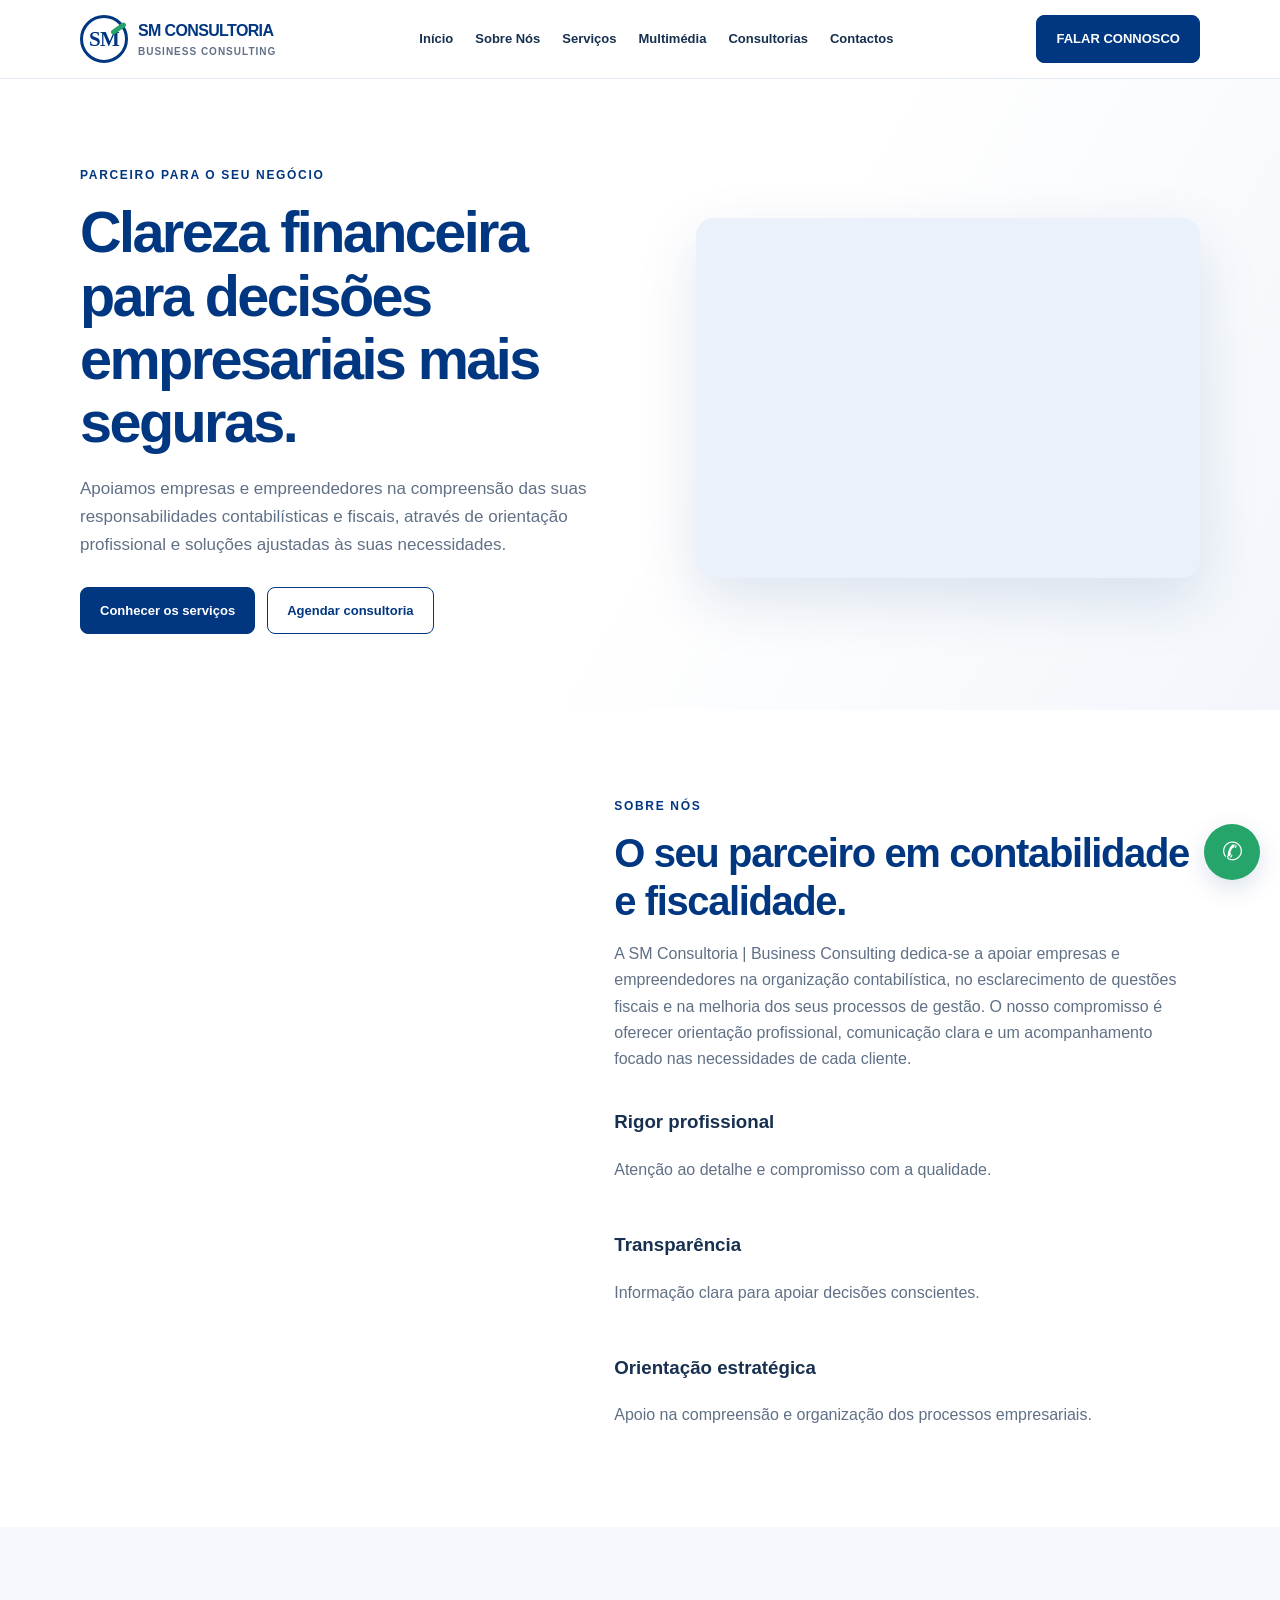
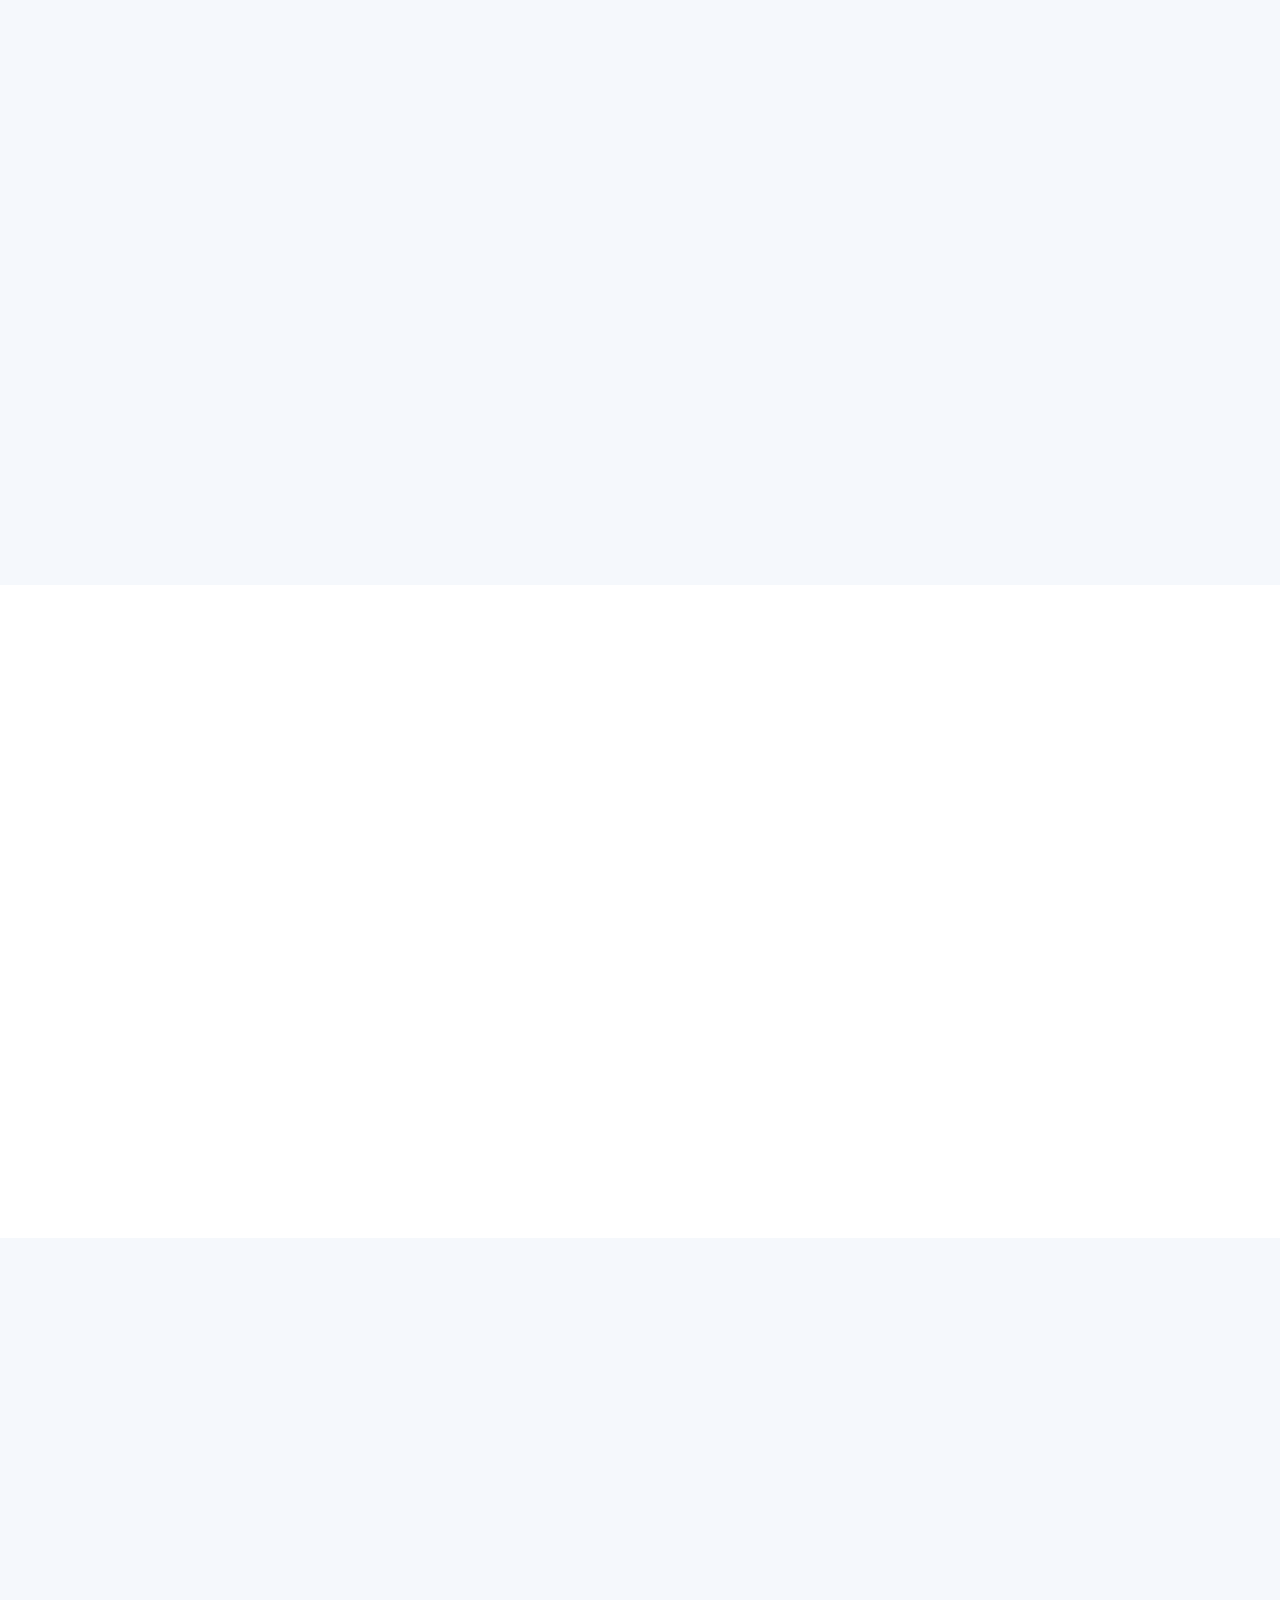
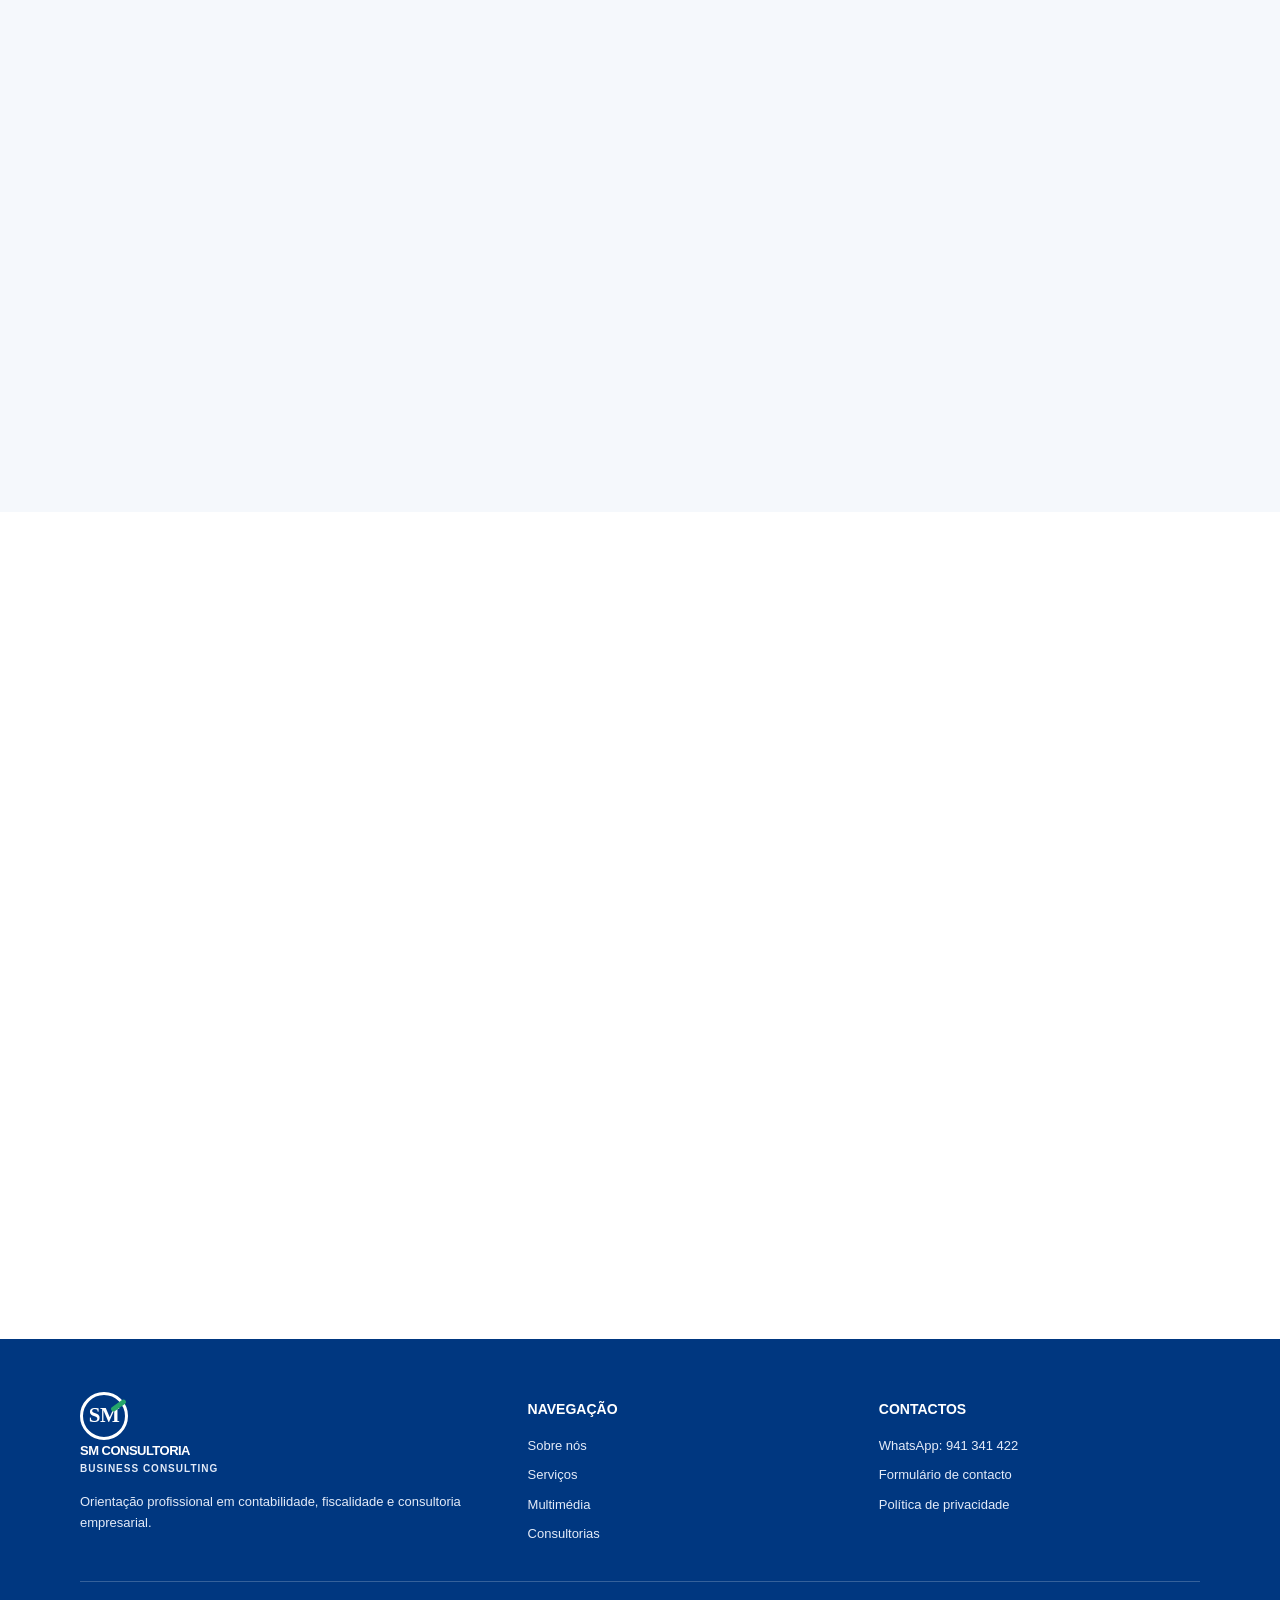
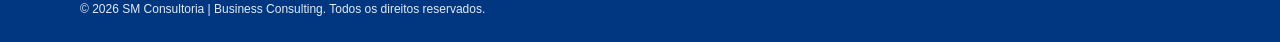
==== index.html @ 3912d520 "Add root entry point for SM Consultoria website" ====
<!doctype html>
<html lang="pt-AO">
<head>
  <meta charset="utf-8">
  <meta name="viewport" content="width=device-width, initial-scale=1">
  <meta http-equiv="refresh" content="0; url=teste-1/">
  <title>SM Consultoria | Business Consulting</title>
  <link rel="canonical" href="teste-1/">
</head>
<body>
  <p>A abrir o website da SM Consultoria. Se não for redirecionado, <a href="teste-1/">clique aqui para entrar</a>.</p>
</body>
</html>
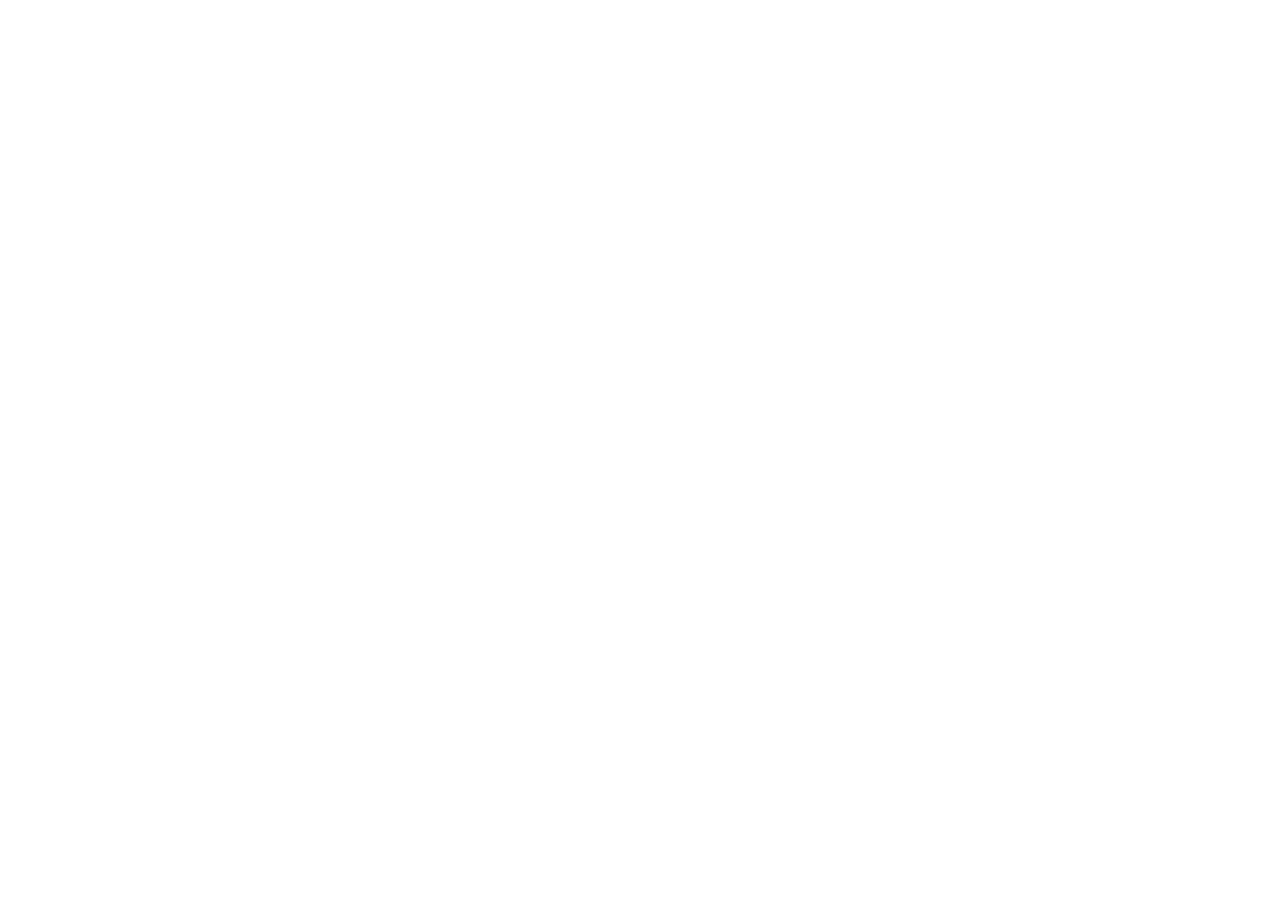
==== commit 8f909336: "Fix app entry and remove redirect to old site" ====
--- a/index.html
+++ b/index.html
@@ -1,13 +1,14 @@
 <!doctype html>
 <html lang="pt-AO">
-<head>
-  <meta charset="utf-8">
-  <meta name="viewport" content="width=device-width, initial-scale=1">
-  <meta http-equiv="refresh" content="0; url=teste-1/">
-  <title>SM Consultoria | Business Consulting</title>
-  <link rel="canonical" href="teste-1/">
-</head>
-<body>
-  <p>A abrir o website da SM Consultoria. Se não for redirecionado, <a href="teste-1/">clique aqui para entrar</a>.</p>
-</body>
+  <head>
+    <meta charset="UTF-8" />
+    <meta name="viewport" content="width=device-width, initial-scale=1.0" />
+    <meta name="theme-color" content="#12395f" />
+    <title>SM Consultoria | Business Consulting</title>
+    <meta name="description" content="SM Consultoria: contabilidade, fiscalidade e consultoria empresarial em Angola. Marque uma consulta online ou presencial." />
+  </head>
+  <body>
+    <div id="app"></div>
+    <script type="module" src="/src/start.ts"></script>
+  </body>
 </html>
